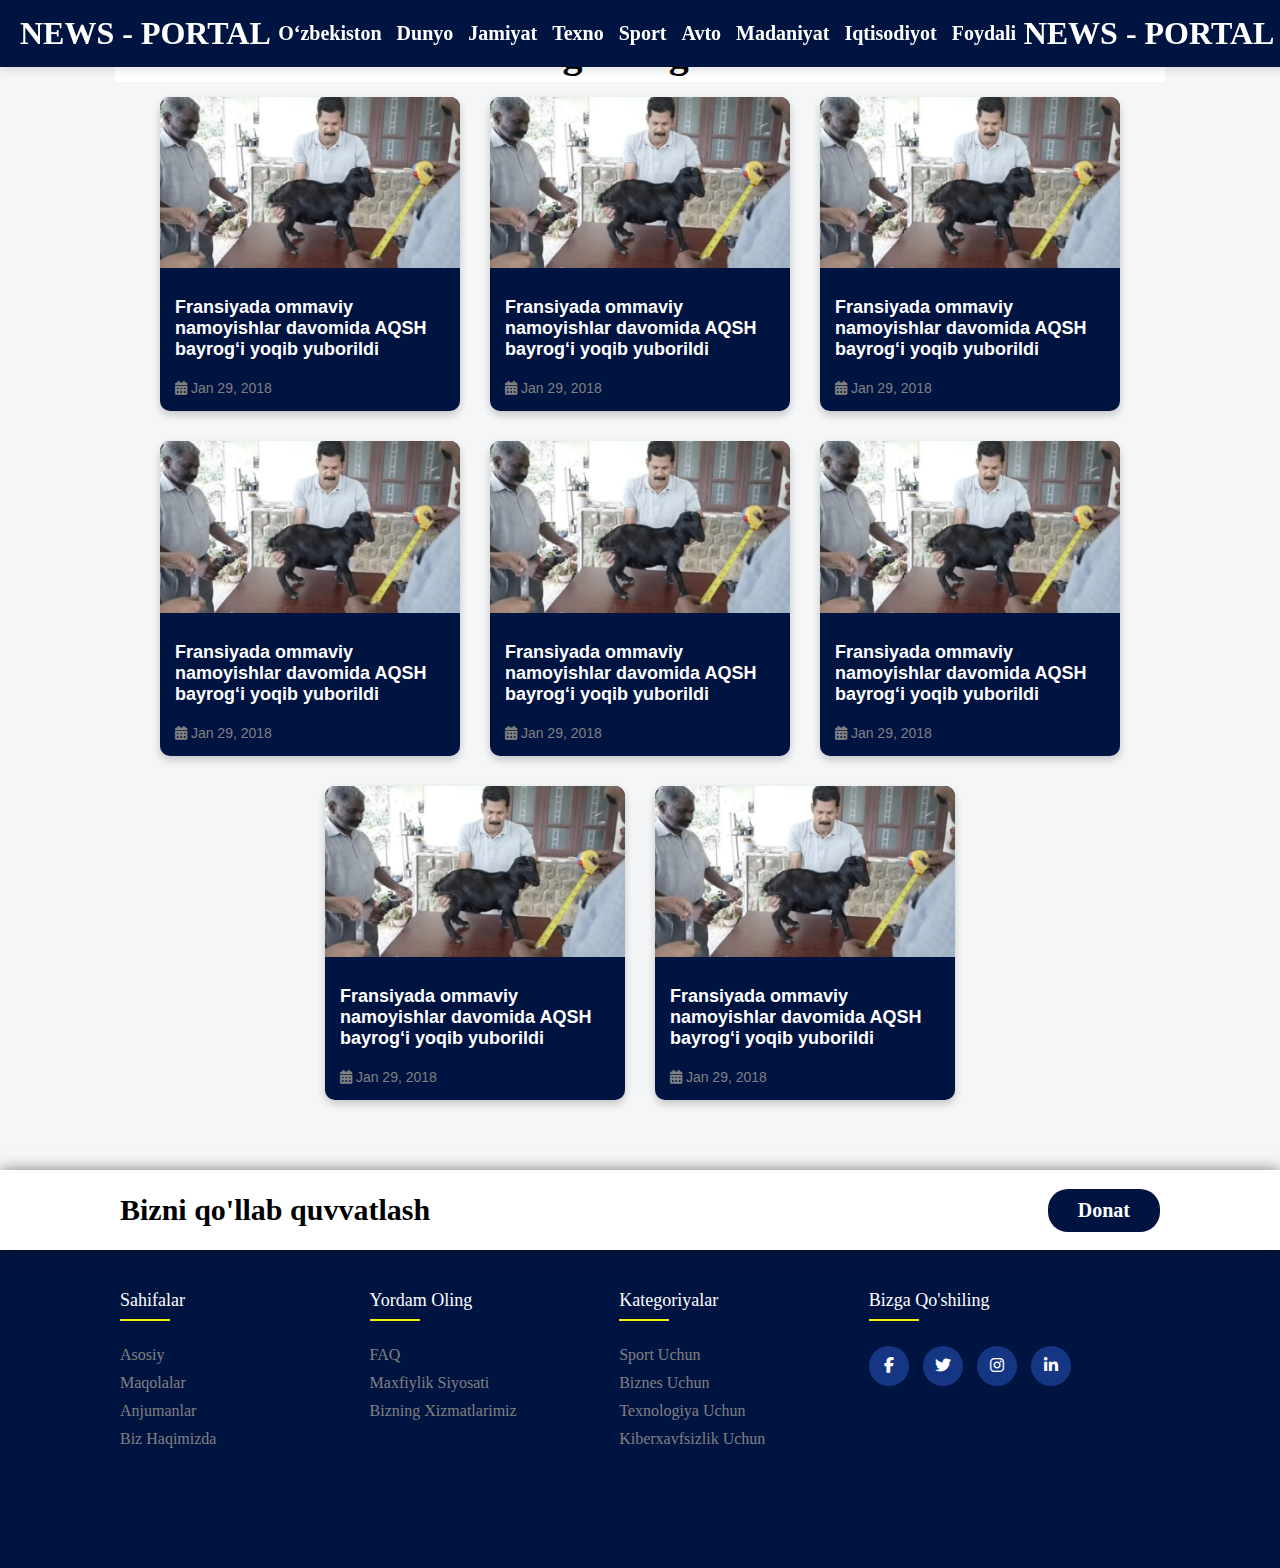
==== pages/show.html @ 853b73c8 "first commit" ====
<!DOCTYPE html>
<html lang="en">

<head>
    <meta charset="UTF-8">
    <meta name="viewport" content="width=device-width, initial-scale=1.0">
    <title>NEWS - PORTAL</title>
    <link rel="stylesheet" href="../assets/css/main.css">
    <link rel="stylesheet" href="../assets/css/cards.css">

    <link rel="stylesheet" href="https://cdnjs.cloudflare.com/ajax/libs/font-awesome/6.7.2/css/all.min.css">
</head>

<body>
    <!--NAVBAR START-->
    <header>
        <!--navbar logo(Brand) Start-->
        <div class="logo">
            <h1>NEWS - PORTAL</h1>
        </div>
        <!--body logo(Brand) End-->

        <!--body links Start-->
        <nav>
            <ul>
                <li><a href="#">Oʻzbekiston</a></li>
                <li><a href="#">Dunyo</a></li>
                <li><a href="#">Jamiyat</a></li>
                <li><a href="#">Texno</a></li>
                <li><a href="#">Sport</a></li>
                <li><a href="#">Avto</a></li>
                <li><a href="#">Madaniyat</a></li>
                <li><a href="#">Iqtisodiyot</a></li>
                <li><a href="#">Foydali</a></li>
            </ul>
        </nav>
        <!--body links End-->

        <div class="logo">
            <h1>NEWS - PORTAL</h1>
        </div>
    </header>
    <!--NAVBAR END-->

    <!--BODY START-->
    <section>
        <!--body main Start-->
        <div class="show-body-left">

        </div>

        <div class="show-body-right">
            
        </div>
        <!--body main End-->

        <!--body footer Start-->
        <div class="main-body">
            <div class="header-body-title">
                <h1>So'ngi Yangiliklar</h1>
            </div>
            <div class="main-contents">
                <div class="contents-card">
                    <img src="../assets/images/1.webp" alt="" class="contents-card__image">
                    <div class="contents-card__text-wrapper">
                        <a href="" class="contents-card__title">Fransiyada ommaviy namoyishlar davomida AQSH bayrogʻi
                            yoqib yuborildi</a>
                        <div class="contents-card__post-date">
                            <i class="fa-solid fa-calendar-days"></i><span> Jan 29, 2018</span>
                        </div>
                    </div>
                </div>

                <div class="contents-card">
                    <img src="../assets/images/1.webp" alt="" class="contents-card__image">
                    <div class="contents-card__text-wrapper">
                        <a href="" class="contents-card__title">Fransiyada ommaviy namoyishlar davomida AQSH bayrogʻi
                            yoqib yuborildi</a>
                        <div class="contents-card__post-date">
                            <i class="fa-solid fa-calendar-days"></i><span> Jan 29, 2018</span>
                        </div>
                    </div>
                </div>

                <div class="contents-card">
                    <img src="../assets/images/1.webp" alt="" class="contents-card__image">
                    <div class="contents-card__text-wrapper">
                        <a href="" class="contents-card__title">Fransiyada ommaviy namoyishlar davomida AQSH bayrogʻi
                            yoqib yuborildi</a>
                        <div class="contents-card__post-date">
                            <i class="fa-solid fa-calendar-days"></i><span> Jan 29, 2018</span>
                        </div>
                    </div>
                </div>

                <div class="contents-card">
                    <img src="../assets/images/1.webp" alt="" class="contents-card__image">
                    <div class="contents-card__text-wrapper">
                        <a href="" class="contents-card__title">Fransiyada ommaviy namoyishlar davomida AQSH bayrogʻi
                            yoqib yuborildi</a>
                        <div class="contents-card__post-date">
                            <i class="fa-solid fa-calendar-days"></i><span> Jan 29, 2018</span>
                        </div>
                    </div>
                </div>

                <div class="contents-card">
                    <img src="../assets/images/1.webp" alt="" class="contents-card__image">
                    <div class="contents-card__text-wrapper">
                        <a href="" class="contents-card__title">Fransiyada ommaviy namoyishlar davomida AQSH bayrogʻi
                            yoqib yuborildi</a>
                        <div class="contents-card__post-date">
                            <i class="fa-solid fa-calendar-days"></i><span> Jan 29, 2018</span>
                        </div>
                    </div>
                </div>

                <div class="contents-card">
                    <img src="../assets/images/1.webp" alt="" class="contents-card__image">
                    <div class="contents-card__text-wrapper">
                        <a href="" class="contents-card__title">Fransiyada ommaviy namoyishlar davomida AQSH bayrogʻi
                            yoqib yuborildi</a>
                        <div class="contents-card__post-date">
                            <i class="fa-solid fa-calendar-days"></i><span> Jan 29, 2018</span>
                        </div>
                    </div>
                </div>

                <div class="contents-card">
                    <img src="../assets/images/1.webp" alt="" class="contents-card__image">
                    <div class="contents-card__text-wrapper">
                        <a href="" class="contents-card__title">Fransiyada ommaviy namoyishlar davomida AQSH bayrogʻi
                            yoqib yuborildi</a>
                        <div class="contents-card__post-date">
                            <i class="fa-solid fa-calendar-days"></i><span> Jan 29, 2018</span>
                        </div>
                    </div>
                </div>

                <div class="contents-card">
                    <img src="../assets/images/1.webp" alt="" class="contents-card__image">
                    <div class="contents-card__text-wrapper">
                        <a href="" class="contents-card__title">Fransiyada ommaviy namoyishlar davomida AQSH bayrogʻi
                            yoqib yuborildi</a>
                        <div class="contents-card__post-date">
                            <i class="fa-solid fa-calendar-days"></i><span> Jan 29, 2018</span>
                        </div>
                    </div>
                </div>
            </div>
        </div>
        <!--body footer End-->
    </section>
    <!--BODY END-->


    <!--FOOTER START-->
    <footer>
        <div class="footer">
            <div class="footer-header">
                <div class="donat">
                    <p>Bizni qo'llab quvvatlash</p>
                    <a href="">Donat</a>
                </div>
            </div>
            <div class="container">
                <div class="row">
                    <div class="footer-col">
                        <h4>Sahifalar</h4>
                        <ul>
                            <li><a href="index.html">Asosiy</a></li>
                            <li><a href="articles.html">Maqolalar</a></li>
                            <li><a href="conferences.html">Anjumanlar</a></li>
                            <li><a href="about.html">Biz haqimizda</a></li>
                        </ul>
                    </div>
                    <div class="footer-col">
                        <h4>yordam oling</h4>
                        <ul>
                            <li><a href="#">FAQ</a></li>
                            <li><a href="#">Maxfiylik siyosati</a></li>
                            <li><a href="#">bizning xizmatlarimiz</a></li>
                        </ul>
                    </div>
                    <div class="footer-col">
                        <h4>Kategoriyalar</h4>
                        <ul>
                            <li><a href="#">Sport uchun</a></li>
                            <li><a href="#">Biznes uchun</a></li>
                            <li><a href="#">Texnologiya uchun</a></li>
                            <li><a href="#">Kiberxavfsizlik uchun</a></li>
                        </ul>
                    </div>
                    <div class="footer-col">
                        <h4>Bizga Qo'shiling</h4>
                        <div class="social-links">
                            <a href="#"><i class="fab fa-facebook-f"></i></a>
                            <a href="#"><i class="fab fa-twitter"></i></a>
                            <a href="#"><i class="fab fa-instagram"></i></a>
                            <a href="#"><i class="fab fa-linkedin-in"></i></a>
                        </div>
                    </div>
                </div>
            </div>
        </div>
    </footer>
    <!--FOOTER END-->
</body>

</html>
---- assets/css/main.css ----
*{
    margin: 0;
    padding: 0;
    
}

body{
    background-color: #f5f6f8;
}

* {
    scrollbar-width: none;
}

::-webkit-scrollbar {
    display: none;
}

header{
    width: 98%;
    display: flex;
    justify-content: space-between;
    align-items: center;
    padding: 15px 20px;
    background-color: #001442;
    position: fixed;
    z-index: 1;
    box-shadow: 0px 4px 8px rgba(0, 0, 0, 0.1);
}

.logo {
    font-weight: bold;
    color: #fff;
}
nav ul {
    list-style: none;
    display: flex;
    gap: 15px;
}
nav ul li a {
    font-size: 20px;
    text-decoration: none;
    color: #fff;
    font-weight: bold;
    transition: color 0.3s ease;
}

nav ul li a:hover{
    color: #00d1f9
}

.header-body,
.main-body
{
    padding: 10px 100px;
}

.header-body-title{
    font-size: 20px;
    display: flex;
    padding: 5px;
    background-color: #fff;
    color: #000;
    justify-content: center;
    margin: 15px;
}

.header-body-contents{
    display: flex;
    justify-content: center;
}

.header-body-footer{
    display: flex;
    padding: 30px;
    background-color: #fff;
    gap: 40px;
    margin: 15px;
    box-shadow: 0rem 0rem 1rem rgba(0, 0, 0, 0.2);
}

.main-contents{
    display: flex;
    flex-wrap: wrap;
    gap: 30px;
    justify-content: center;
}

/*Footer CSS*/
footer{
    margin-top: 100px;
}

.footer-header{
    display: flex;
    justify-content: center;
}

.donat{
    position: relative;
    top: -40px;
    height: 80px;
    background-color: #fff;
    width: 100%;
    box-shadow: 0rem 0rem 0.9rem rgba(0, 0, 0, 0.5);
    display: flex;
    padding: 0px 120px;
    align-items: center;
    justify-content: space-between
}

.donat p{
    font-weight: bold;
    font-size: 30px
}

.donat a{
    text-decoration: none;
    font-size: 20px;
    color: #fff;
    font-weight: bold;
    padding: 10px 30px;
    border-radius: 20px;
    background-color: #001442;
    transition: all 0.6s ease;
}

.donat a:hover{
    color: #fff;
    background-color: #00d1f9;
}

.container {
    padding: 120px;
    padding-top: 0px;
    justify-content: center;
}

.row {
    display: flex;
    flex-wrap: wrap;
}

ul {
    list-style: none;
}

.footer {
    background-color: #001442;
}

.footer-col {
    width: 24%;
}

.footer-col h4 {
    font-size: 18px;
    color: #fff;
    text-transform: capitalize;
    margin-bottom: 35px;
    font-weight: 500;
    position: relative;
}

.footer-col h4::before {
    content: '';
    position: absolute;
    left: 0;
    bottom: -10px;
    background-color: #efef00;
    height: 2px;
    box-sizing: border-box;
    width: 50px;
}

.footer-col ul {
    padding: 0;
}

.footer-col ul li:not(:last-child) {
    margin-bottom: 10px;
}

.footer-col ul li a {
    font-size: 16px;
    text-transform: capitalize;
    color: #fff;
    text-decoration: none;
    font-weight: 300;
    color: gray;
    display: block;
    transition: all 0.3s ease;
}

.footer-col ul li a:hover {
    color: #00d1f9;
    padding-left: 8px;
}

.footer-col .social-links a {
    display: inline-block;
    height: 40px;
    width: 40px;
    background-color: #153683;
    margin: 0 10px 10px 0;
    text-align: center;
    line-height: 40px;
    border-radius: 50%;
    color: #fff;
    transition: all 0.5s ease;
}

.footer-col .social-links a:hover {
    background-color: #00d1f9;
}
---- assets/css/cards.css ----
/* ALL CARDS CSS */

/* Header cards css Start*/
.content-wrapper {
    /* margin: 0 auto; */
    max-width: 350px;
    display: flex;
    flex-flow: row wrap;
    justify-content: center;
    padding: 0.5rem;
}

.center-content-wrapper {
    max-width: 100%;
    display: flex;
    flex-flow: row wrap;
    justify-content: center;
    padding: 0.5rem;
}

.news-card {
    border: 0px solid aqua;
    margin: 0.5rem;
    position: relative;
    height: 12rem;
    overflow: hidden;
    border-radius: 0.5rem;
    flex: 1;
    min-width: 50px;
    box-shadow: 0 0 1rem rgba(0, 0, 0, 0.3);
    /* -webkit-backface-visibility: hidden;
    -moz-backface-visibility: hidden;
    -webkit-transform: translate3d(0, 0, 0);
    -moz-transform: translate3d(0, 0, 0); */
}

.center-news-card {
    border: 0px solid aqua;
    margin: 0.5rem;
    position: relative;
    height: 12rem;
    overflow: hidden;
    border-radius: 0.5rem;
    flex: 1;
    min-width: 50px;
    box-shadow: 0 0 1rem rgba(0, 0, 0, 0.5);
    /* -webkit-backface-visibility: hidden;
    -moz-backface-visibility: hidden;
    -webkit-transform: translate3d(0, 0, 0);
    -moz-transform: translate3d(0, 0, 0); */
}

@media (min-width: 900px) {
    .news-card {
        height: 250px;
    }

    .center-news-card {
        height: 391px;
    }
}

.news-card::before,
.center-news-card::before {
    content: '';
    position: absolute;
    top: 0;
    left: 0;
    width: 100%;
    height: 100%;
    background: rgba(0, 0, 0, 0) linear-gradient(to bottom, rgba(0, 0, 0, 0) 50%, rgba(0, 0, 0, 0.7) 80%);
    z-index: 0;
}

.news-card__card-link {
    position: absolute;
    top: 0;
    left: 0;
    width: 80px;
    height: 80px;
    z-index: 1;
}

.news-card__image {
    width: 100%;
    height: 100%;
    display: block;
    object-fit: cover;
    transition: transform 3s ease;
    -webkit-backface-visibility: hidden;
    backface-visibility: hidden;
    position: relative;
    z-index: -1;
}

.news-card__text-wrapper {
    position: absolute;
    bottom: 0rem;
    padding: 1rem;
    color: white;
    transition: background-color 1.5s ease;
}

.news-card__title {
    transition: color 1s ease;
    margin-bottom: 0.5rem;
}

.news-card__post-date {
    font-size: 0.7rem;
    margin-bottom: 0.5rem;
    color: #CCC;
}

.news-card__details-wrapper {
    max-height: 0;
    opacity: 0;
    transition: max-height 1.5s ease, opacity 1s ease;
}

@media (min-width: 900px) {
    .news-card:hover .news-card__details-wrapper {
        max-height: 20rem;
        opacity: 1;
    }

    .news-card:hover .news-card__text-wrapper {
        background-color: rgba(0, 0, 0, 0.6);
    }

    .news-card:hover .news-card__title {
        color: #00d1f9;
    }

    .center-news-card:hover .news-card__details-wrapper {
        max-height: 20rem;
        opacity: 1;
    }

    .center-news-card:hover .news-card__text-wrapper {
        background-color: rgba(0, 0, 0, 0.6);
    }

    .center-news-card:hover .news-card__title {
        color: #00d1f9;
    }

    /* .news-card:hover .news-card__image {
      transform: scale(1.2);
      z-index: -1;
    }*/
}

.news-card__excerpt {
    font-weight: 300;
}

.news-card__read-more {
    background: black;
    color: #bbb;
    display: block;
    padding: 0.4rem 0.6rem;
    border-radius: 0.3rem;
    margin-top: 1rem;
    border: 1px solid #444;
    font-size: 0.8rem;
    -webkit-backface-visibility: hidden;
    backface-visibility: hidden;
    text-decoration: none;
    width: 7rem;
    margin-left: auto;
    position: relative;
    z-index: 5;
}

.news-card__read-more i {
    position: relative;
    left: 0.2rem;
    color: #888;
    transition: left 0.5s ease, color 0.6s ease;
    -webkit-backface-visibility: hidden;
    backface-visibility: hidden;
}

.news-card__read-more:hover i {
    left: 0.5rem;
    color: #00d1f9;
}

.footer-card{
    display: flex;
    gap: 20px;
}

.footer-card__image{
    height: 100px;
    width: 100px;
}

.footer-card__title{
    font-size: 17px;
    font-weight: bold;
    margin-bottom: 20px;
    text-decoration: none;
    color: #444;

    overflow: hidden;
    display: -webkit-box;
    -webkit-line-clamp: 3; /* Faqat 3 qator ko‘rsatiladi */
    -webkit-box-orient: vertical;
    text-overflow: ellipsis;
    transition: all 0.5s ease;
}

.footer-card__title:hover{
    color: #00d1f9;
}

.footer-card__post-date {
    color: gray;
    font-size: 14px;
}
/* Header cards css End*/

/* Main cards css Start*/
.contents-card{
    width: 300px;
    border-radius: 10px;
    box-shadow: 0 4px 8px rgba(0, 0, 0, 0.2);
    overflow: hidden;
    font-family: Arial, sans-serif;
    background: #001442;
}

.contents-card__image{
    width: 100%;
    height: auto;
}

.contents-card__text-wrapper{
    padding: 15px;
}

.contents-card__title{
    font-size: 18px;
    font-weight: bold;
    margin: 10px 0;
    margin-bottom: 20px;
    text-decoration: none;
    color: #fff;

    overflow: hidden;
    display: -webkit-box;
    -webkit-line-clamp: 3; /* Faqat 3 qator ko‘rsatiladi */
    -webkit-box-orient: vertical;
    text-overflow: ellipsis;
    transition: all 0.5s ease;
}

.contents-card__title:hover{
    color: #00d1f9;
}

.contents-card__post-date {
    color: gray;
    font-size: 14px;
}

/* Main cards css End*/
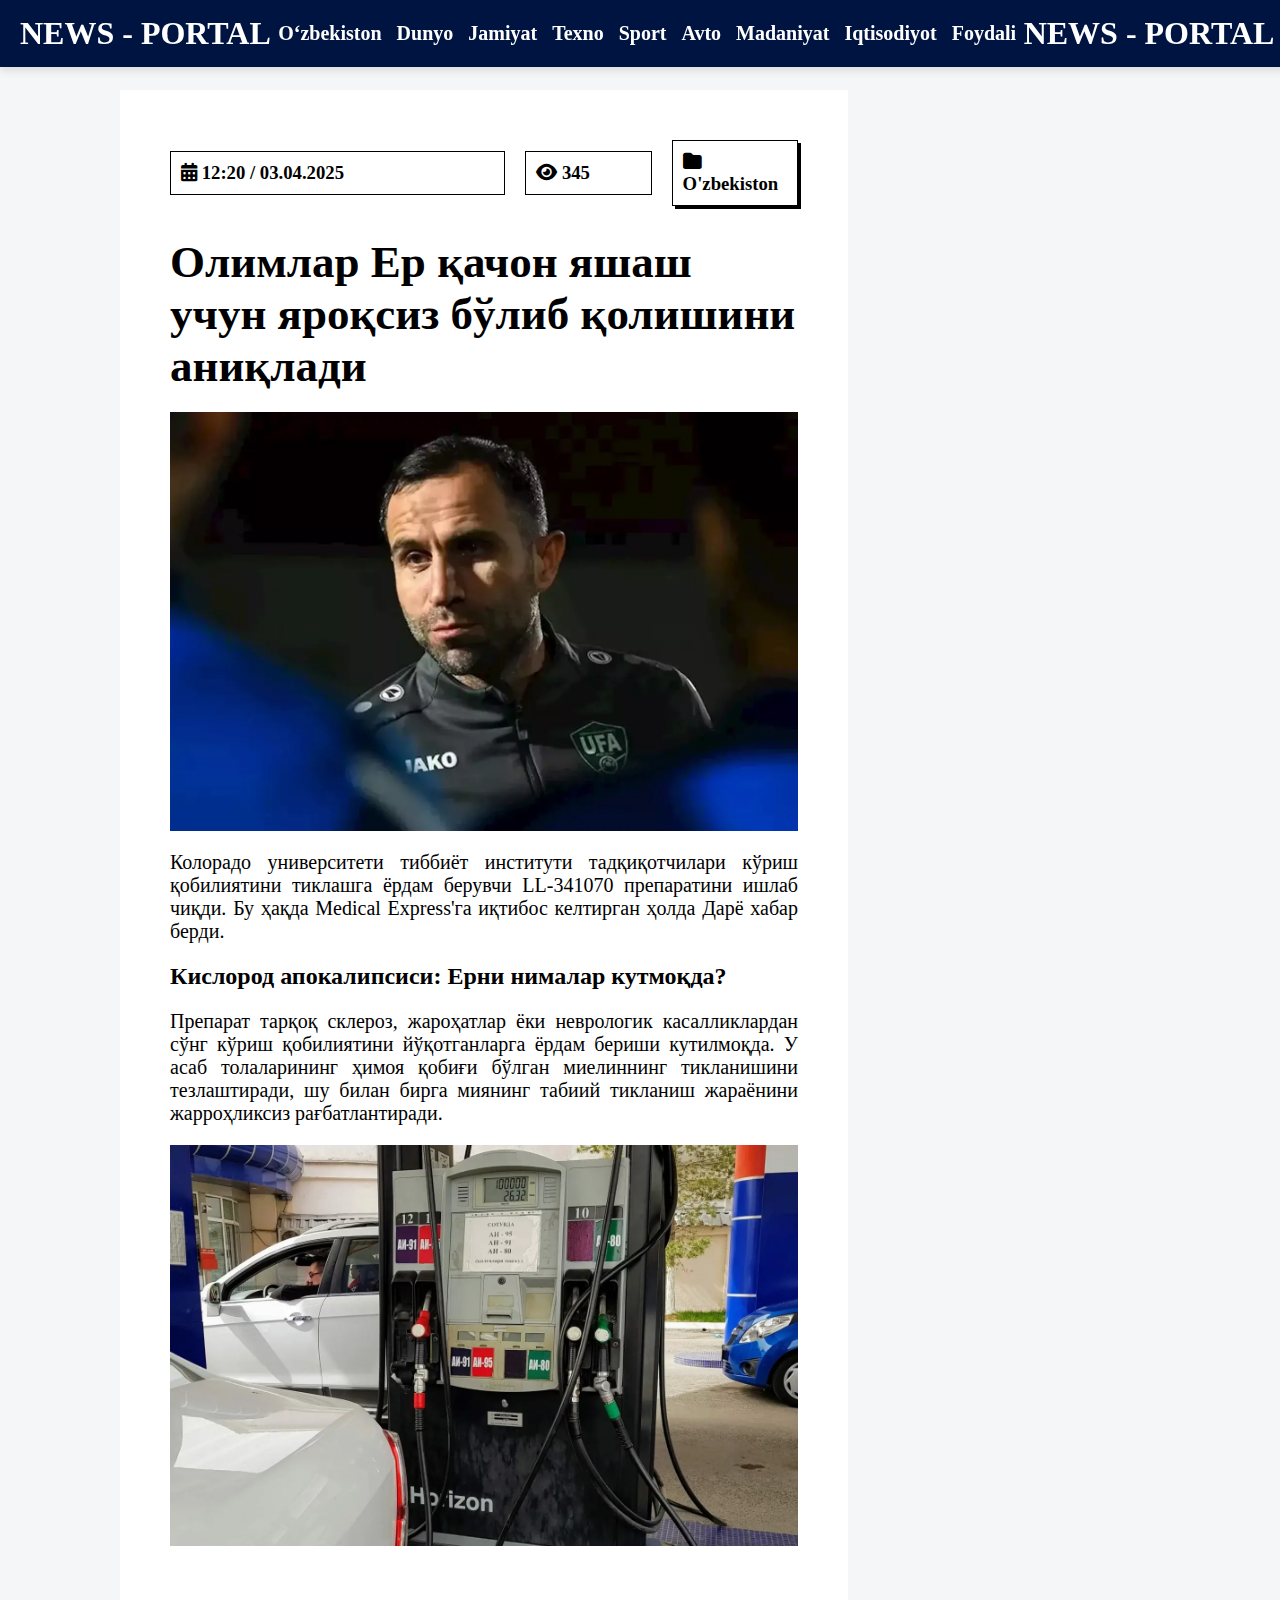
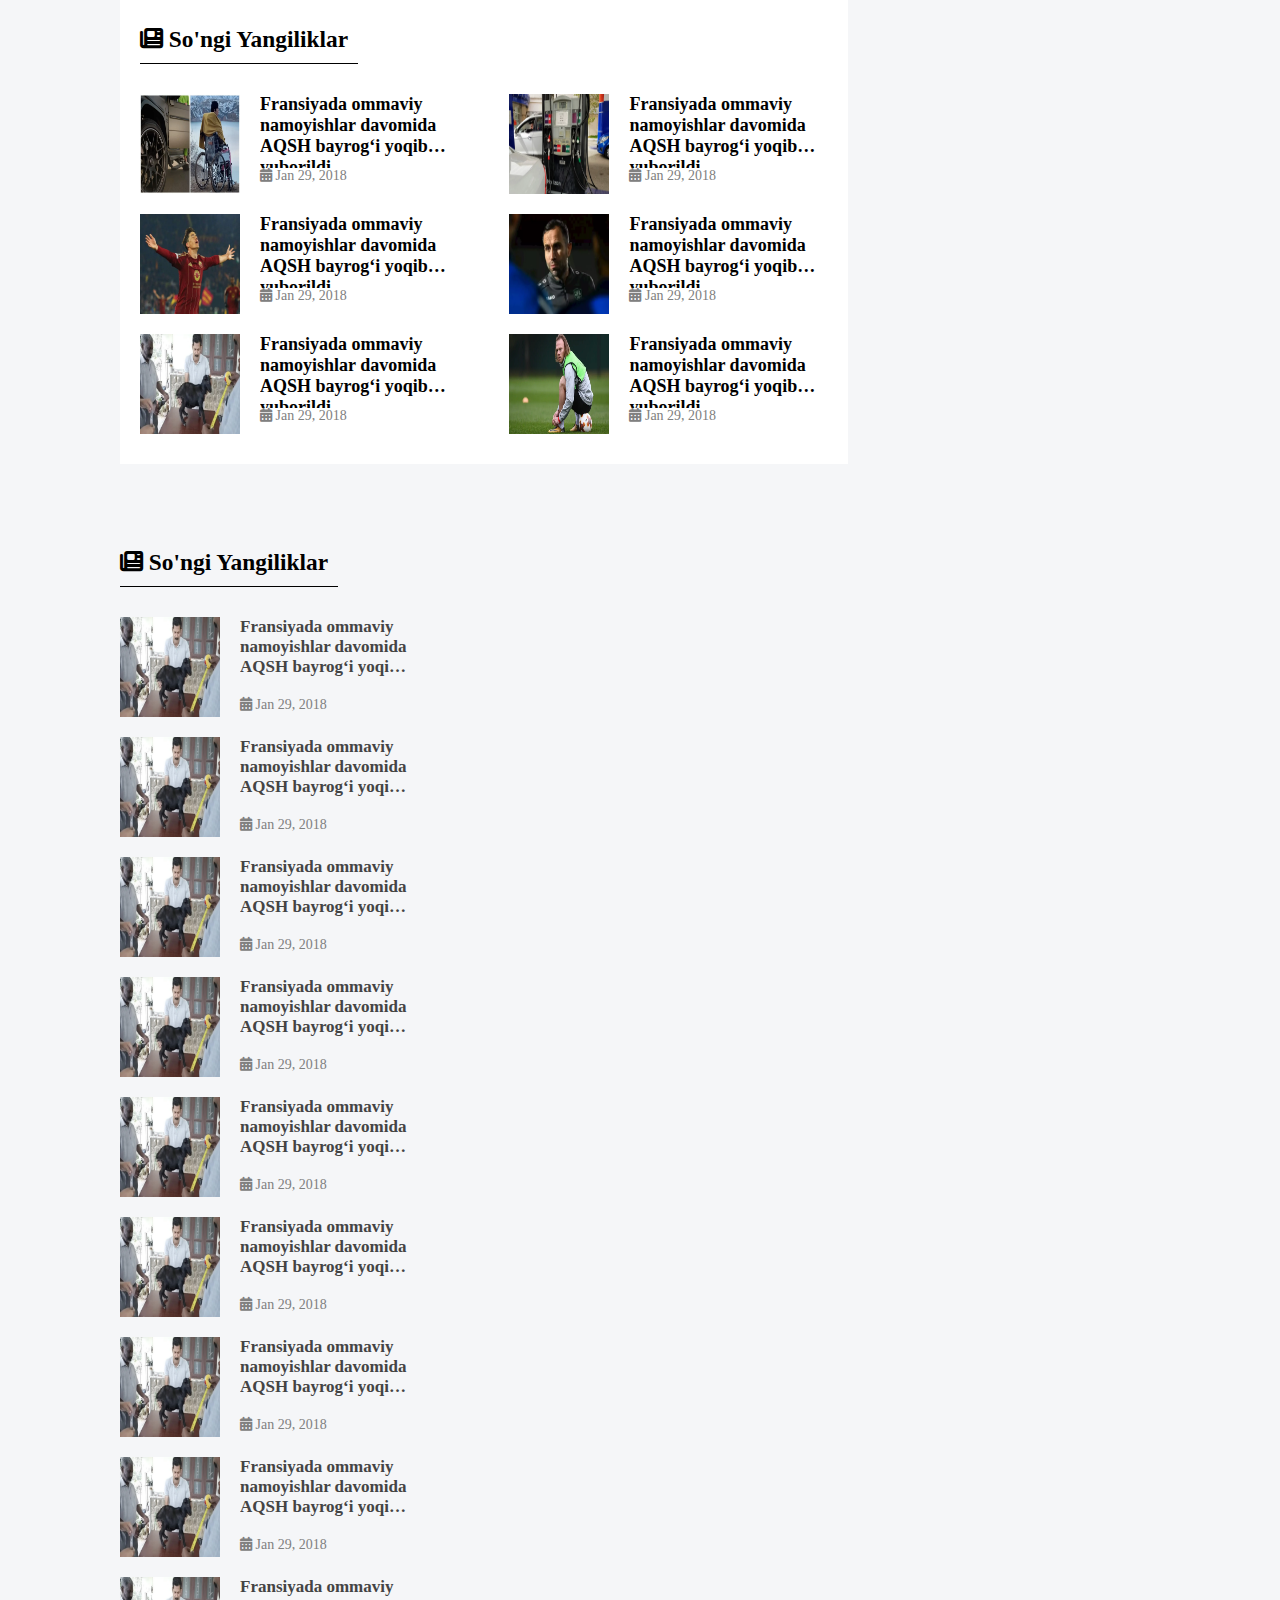
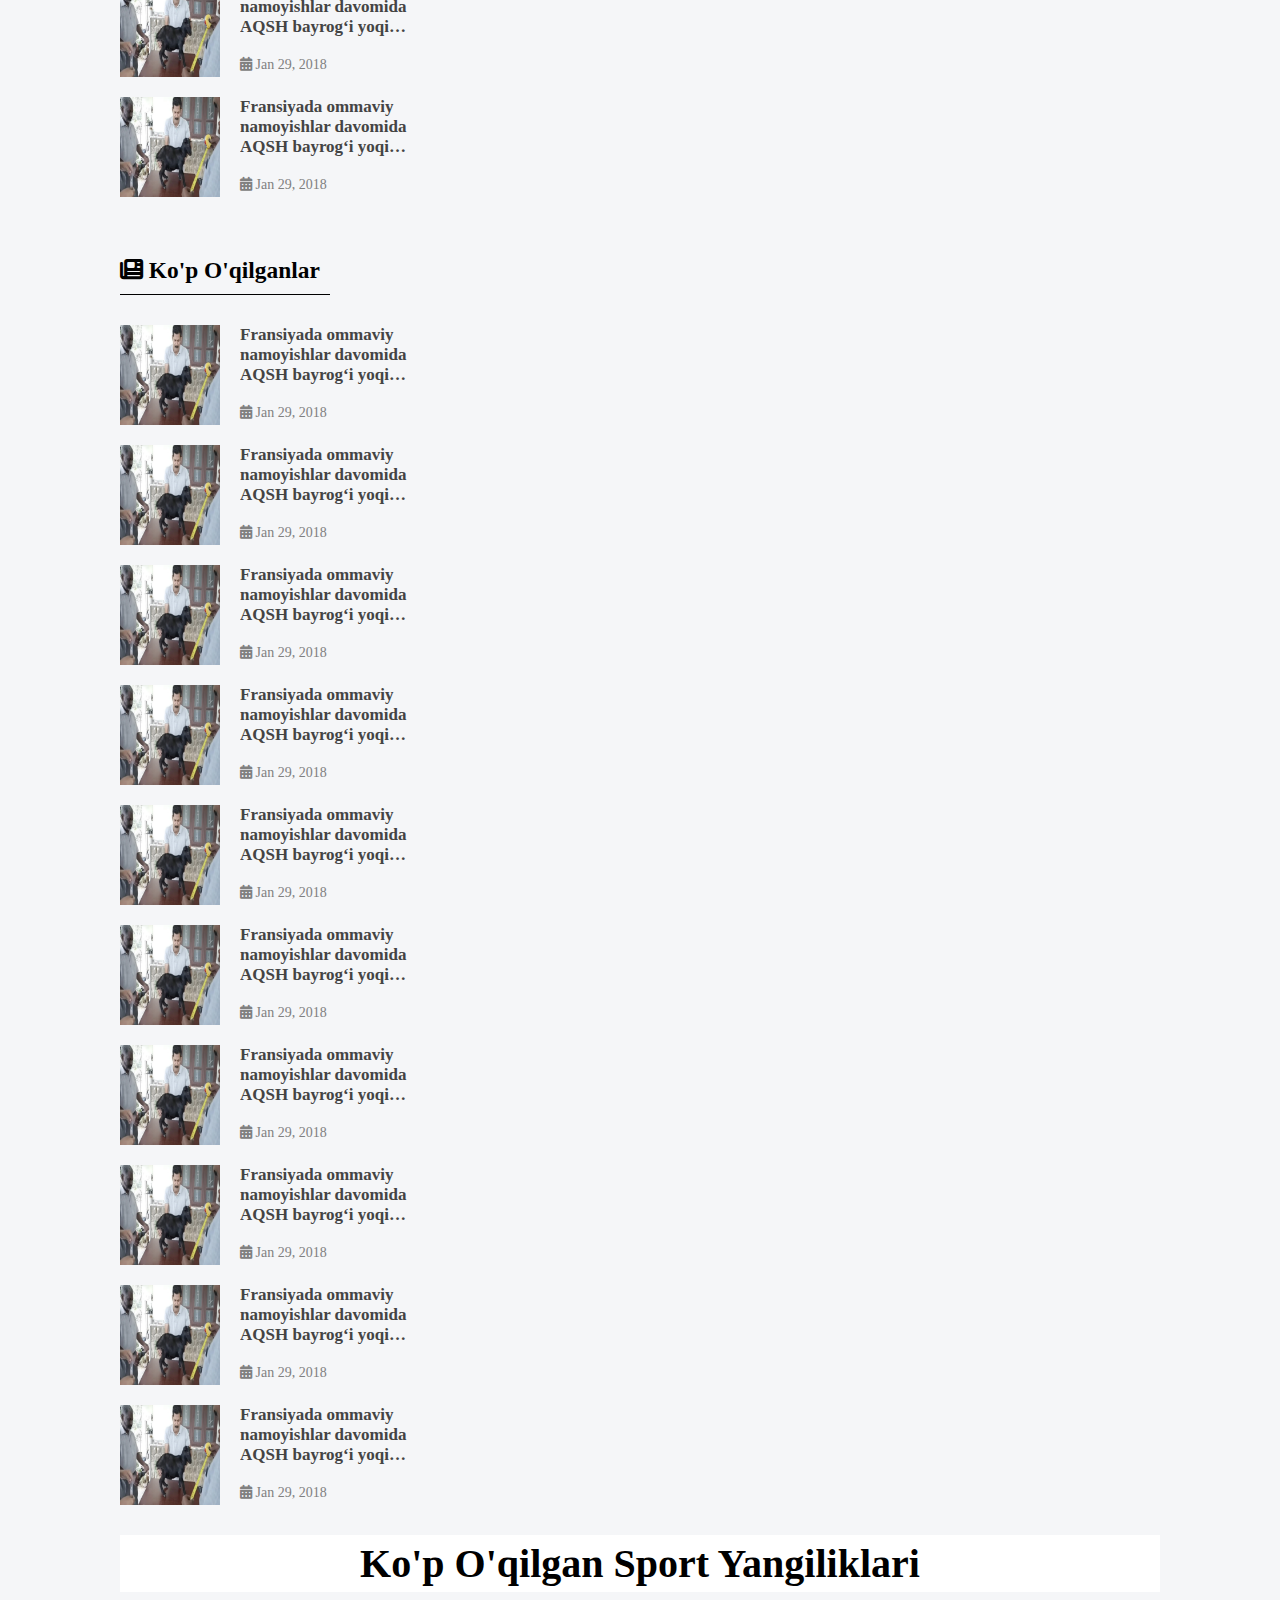
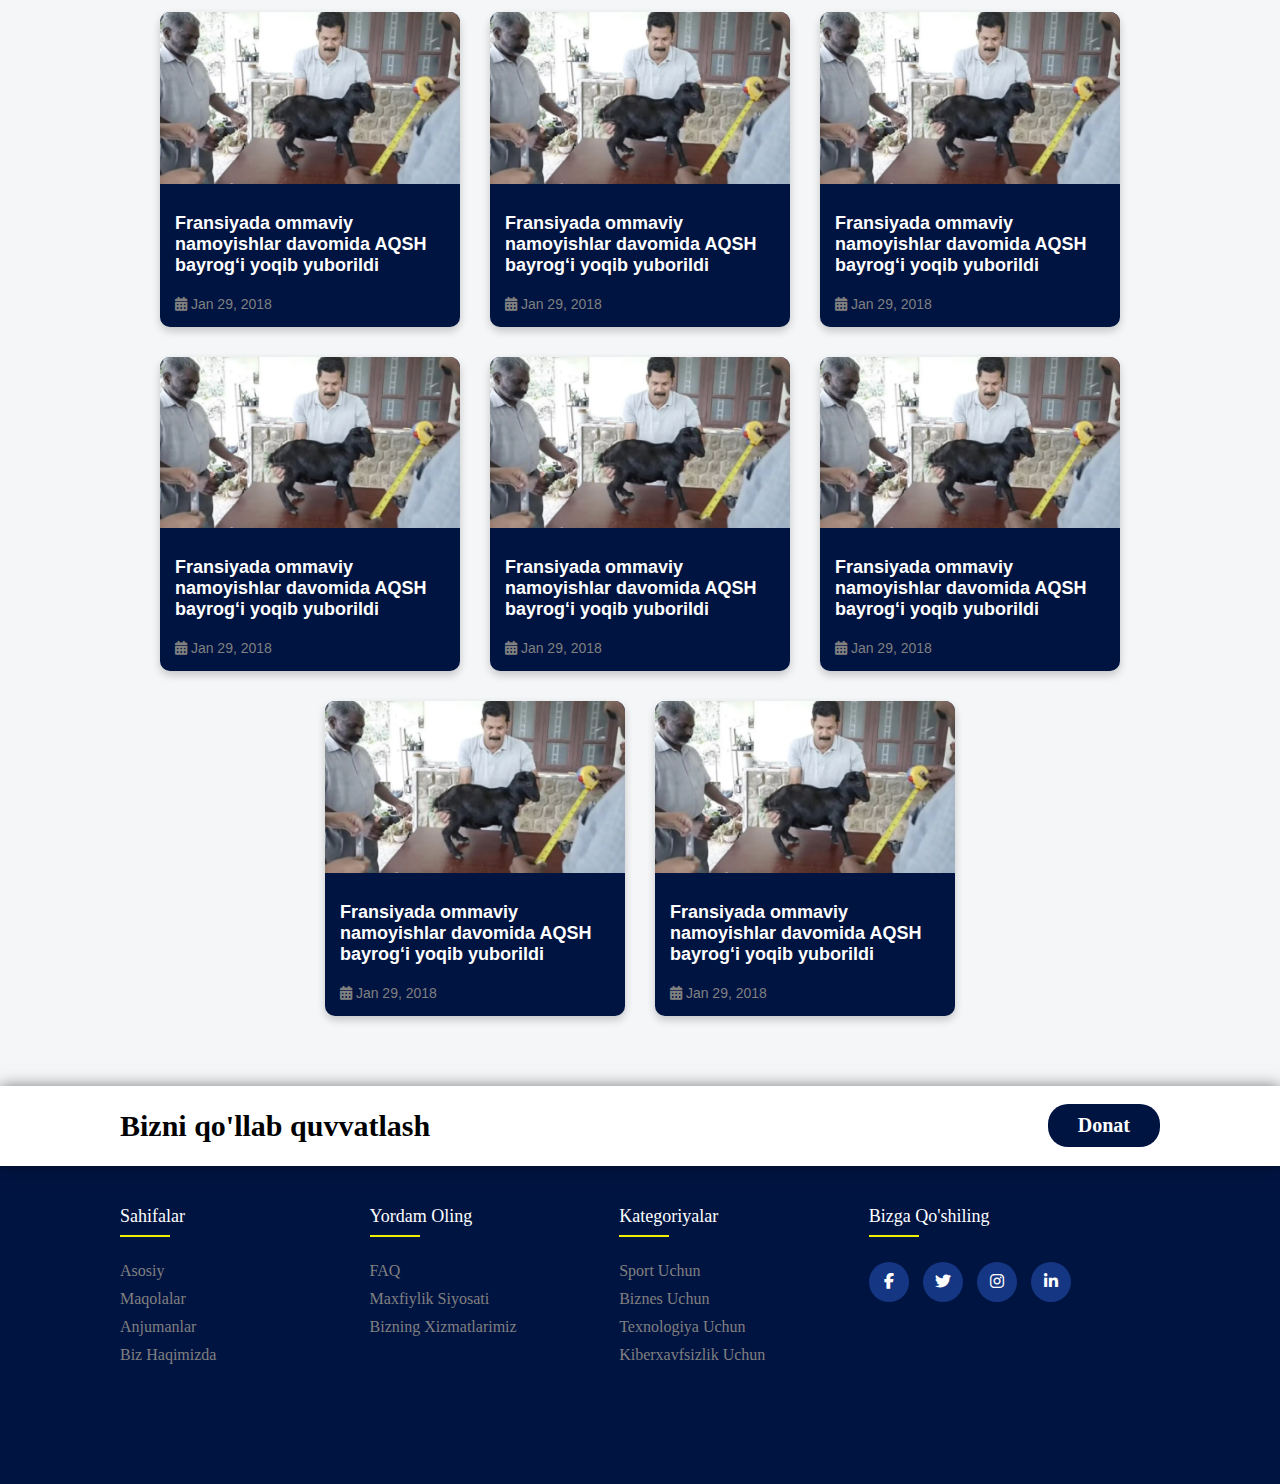
==== commit f3f8cbd1: "show bitti" ====
--- a/pages/show.html
+++ b/pages/show.html
@@ -7,6 +7,7 @@
     <title>NEWS - PORTAL</title>
     <link rel="stylesheet" href="../assets/css/main.css">
     <link rel="stylesheet" href="../assets/css/cards.css">
+    <link rel="stylesheet" href="../assets/css/show.css">
 
     <link rel="stylesheet" href="https://cdnjs.cloudflare.com/ajax/libs/font-awesome/6.7.2/css/all.min.css">
 </head>
@@ -16,7 +17,9 @@
     <header>
         <!--navbar logo(Brand) Start-->
         <div class="logo">
-            <h1>NEWS - PORTAL</h1>
+            <a href="../index.html">
+                <h1>NEWS - PORTAL</h1>
+            </a>
         </div>
         <!--body logo(Brand) End-->
 
@@ -45,19 +48,340 @@
     <!--BODY START-->
     <section>
         <!--body main Start-->
-        <div class="show-body-left">
-
-        </div>
-
-        <div class="show-body-right">
-            
+        <div class="show-body-main">
+            <div class="show-body-left">
+                <div class="show-body-left-header">
+                    <div class="show-body-left-header-calendar">
+                        <h3><i class="fa-solid fa-calendar-days"></i> 12:20 / 03.04.2025</h3>
+                    </div>
+                    <div class="show-body-left-header-eye">
+                        <h3><i class="fa-solid fa-eye"></i> 345</h3>
+                    </div>
+                    <div class="show-body-left-header-folder">
+                        <a href="">
+                            <h3><i class="fa-solid fa-folder"></i> O'zbekiston</h3>
+                        </a>
+                    </div>
+                </div>
+                <div class="show-body-left-main">
+                    <h2 class="show-body-left-main-title">Олимлар Ер қачон яшаш учун яроқсиз бўлиб қолишини аниқлади
+                    </h2>
+                    <img class="show-body-left-main-image" src="../assets/images/8.webp" alt="">
+                    <p class="show-body-left-main-about">
+                        Колорадо университети тиббиёт институти тадқиқотчилари кўриш
+                        қобилиятини тиклашга ёрдам берувчи LL-341070 препаратини ишлаб чиқди.
+                        Бу ҳақда Medical Express'га иқтибос келтирган ҳолда Дарё хабар берди.
+                    </p>
+                    <h2 class="show-body-left-main-subtitle">Кислород апокалипсиси: Ерни нималар кутмоқда?</h2>
+                    <p class="show-body-left-main-about">
+                        Препарат тарқоқ склероз, жароҳатлар ёки неврологик касалликлардан сўнг
+                        кўриш қобилиятини йўқотганларга ёрдам бериши кутилмоқда. У асаб толаларининг
+                        ҳимоя қобиғи бўлган миелиннинг тикланишини тезлаштиради, шу билан бирга
+                        миянинг табиий тикланиш жараёнини жарроҳликсиз рағбатлантиради.
+                    </p>
+                    <img class="show-body-left-main-image" src="../assets/images/4.webp" alt="">
+                </div>
+                <div class="show-body-left-footer">
+                    <div class="show-body-left-footer-newspaper">
+                        <h3><i class="fa-solid fa-newspaper"></i> So'ngi Yangiliklar</h3>
+                    </div>
+                    <div class="show-body-left-footer-cards">
+                        <div class="show-body-left-footer-card">
+                            <img src="../assets/images/5.webp" alt="" class="show-body-left-footer-card_image">
+                            <div class="show-body-left-footer-card_text-wrapper">
+                                <a href="" class="show-body-left-footer-card_title">Fransiyada ommaviy namoyishlar
+                                    davomida AQSH
+                                    bayrogʻi
+                                    yoqib yuborildi</a>
+                                <div class="show-body-left-footer-card_post-date">
+                                    <i class="fa-solid fa-calendar-days"></i><span> Jan 29, 2018</span>
+                                </div>
+                            </div>
+                        </div>
+                        <div class="show-body-left-footer-card">
+                            <img src="../assets/images/4.webp" alt="" class="show-body-left-footer-card_image">
+                            <div class="show-body-left-footer-card_text-wrapper">
+                                <a href="" class="show-body-left-footer-card_title">Fransiyada ommaviy namoyishlar
+                                    davomida AQSH
+                                    bayrogʻi
+                                    yoqib yuborildi</a>
+                                <div class="show-body-left-footer-card_post-date">
+                                    <i class="fa-solid fa-calendar-days"></i><span> Jan 29, 2018</span>
+                                </div>
+                            </div>
+                        </div>
+                        <div class="show-body-left-footer-card">
+                            <img src="../assets/images/6.webp" alt="" class="show-body-left-footer-card_image">
+                            <div class="show-body-left-footer-card_text-wrapper">
+                                <a href="" class="show-body-left-footer-card_title">Fransiyada ommaviy namoyishlar
+                                    davomida AQSH
+                                    bayrogʻi
+                                    yoqib yuborildi</a>
+                                <div class="show-body-left-footer-card_post-date">
+                                    <i class="fa-solid fa-calendar-days"></i><span> Jan 29, 2018</span>
+                                </div>
+                            </div>
+                        </div>
+                        <div class="show-body-left-footer-card">
+                            <img src="../assets/images/8.webp" alt="" class="show-body-left-footer-card_image">
+                            <div class="show-body-left-footer-card_text-wrapper">
+                                <a href="" class="show-body-left-footer-card_title">Fransiyada ommaviy namoyishlar
+                                    davomida AQSH
+                                    bayrogʻi
+                                    yoqib yuborildi</a>
+                                <div class="show-body-left-footer-card_post-date">
+                                    <i class="fa-solid fa-calendar-days"></i><span> Jan 29, 2018</span>
+                                </div>
+                            </div>
+                        </div>
+                        <div class="show-body-left-footer-card">
+                            <img src="../assets/images/1.webp" alt="" class="show-body-left-footer-card_image">
+                            <div class="show-body-left-footer-card_text-wrapper">
+                                <a href="" class="show-body-left-footer-card_title">Fransiyada ommaviy namoyishlar
+                                    davomida AQSH
+                                    bayrogʻi
+                                    yoqib yuborildi</a>
+                                <div class="show-body-left-footer-card_post-date">
+                                    <i class="fa-solid fa-calendar-days"></i><span> Jan 29, 2018</span>
+                                </div>
+                            </div>
+                        </div>
+                        <div class="show-body-left-footer-card">
+                            <img src="../assets/images/3.webp" alt="" class="show-body-left-footer-card_image">
+                            <div class="show-body-left-footer-card_text-wrapper">
+                                <a href="" class="show-body-left-footer-card_title">Fransiyada ommaviy namoyishlar
+                                    davomida AQSH
+                                    bayrogʻi
+                                    yoqib yuborildi</a>
+                                <div class="show-body-left-footer-card_post-date">
+                                    <i class="fa-solid fa-calendar-days"></i><span> Jan 29, 2018</span>
+                                </div>
+                            </div>
+                        </div>
+                    </div>
+                </div>
+            </div>
+
+            <div class="show-body-right">
+                <div class="show-body-right-newspaper">
+                    <h3><i class="fa-solid fa-newspaper"></i> So'ngi Yangiliklar</h3>
+                </div>
+                <div class="show-body-right-cards">
+                    <div class="footer-card">
+                        <img src="../assets/images/1.webp" alt="" class="footer-card__image">
+                        <div class="footer-card__text-wrapper">
+                            <a href="" class="footer-card__title">Fransiyada ommaviy namoyishlar davomida AQSH bayrogʻi
+                                yoqib yuborildi</a>
+                            <div class="footer-card__post-date">
+                                <i class="fa-solid fa-calendar-days"></i><span> Jan 29, 2018</span>
+                            </div>
+                        </div>
+                    </div>
+                    <div class="footer-card">
+                        <img src="../assets/images/1.webp" alt="" class="footer-card__image">
+                        <div class="footer-card__text-wrapper">
+                            <a href="" class="footer-card__title">Fransiyada ommaviy namoyishlar davomida AQSH bayrogʻi
+                                yoqib yuborildi</a>
+                            <div class="footer-card__post-date">
+                                <i class="fa-solid fa-calendar-days"></i><span> Jan 29, 2018</span>
+                            </div>
+                        </div>
+                    </div>
+                    <div class="footer-card">
+                        <img src="../assets/images/1.webp" alt="" class="footer-card__image">
+                        <div class="footer-card__text-wrapper">
+                            <a href="" class="footer-card__title">Fransiyada ommaviy namoyishlar davomida AQSH bayrogʻi
+                                yoqib yuborildi</a>
+                            <div class="footer-card__post-date">
+                                <i class="fa-solid fa-calendar-days"></i><span> Jan 29, 2018</span>
+                            </div>
+                        </div>
+                    </div>
+                    <div class="footer-card">
+                        <img src="../assets/images/1.webp" alt="" class="footer-card__image">
+                        <div class="footer-card__text-wrapper">
+                            <a href="" class="footer-card__title">Fransiyada ommaviy namoyishlar davomida AQSH bayrogʻi
+                                yoqib yuborildi</a>
+                            <div class="footer-card__post-date">
+                                <i class="fa-solid fa-calendar-days"></i><span> Jan 29, 2018</span>
+                            </div>
+                        </div>
+                    </div>
+                    <div class="footer-card">
+                        <img src="../assets/images/1.webp" alt="" class="footer-card__image">
+                        <div class="footer-card__text-wrapper">
+                            <a href="" class="footer-card__title">Fransiyada ommaviy namoyishlar davomida AQSH bayrogʻi
+                                yoqib yuborildi</a>
+                            <div class="footer-card__post-date">
+                                <i class="fa-solid fa-calendar-days"></i><span> Jan 29, 2018</span>
+                            </div>
+                        </div>
+                    </div>
+                    <div class="footer-card">
+                        <img src="../assets/images/1.webp" alt="" class="footer-card__image">
+                        <div class="footer-card__text-wrapper">
+                            <a href="" class="footer-card__title">Fransiyada ommaviy namoyishlar davomida AQSH bayrogʻi
+                                yoqib yuborildi</a>
+                            <div class="footer-card__post-date">
+                                <i class="fa-solid fa-calendar-days"></i><span> Jan 29, 2018</span>
+                            </div>
+                        </div>
+                    </div>
+                    <div class="footer-card">
+                        <img src="../assets/images/1.webp" alt="" class="footer-card__image">
+                        <div class="footer-card__text-wrapper">
+                            <a href="" class="footer-card__title">Fransiyada ommaviy namoyishlar davomida AQSH bayrogʻi
+                                yoqib yuborildi</a>
+                            <div class="footer-card__post-date">
+                                <i class="fa-solid fa-calendar-days"></i><span> Jan 29, 2018</span>
+                            </div>
+                        </div>
+                    </div>
+                    <div class="footer-card">
+                        <img src="../assets/images/1.webp" alt="" class="footer-card__image">
+                        <div class="footer-card__text-wrapper">
+                            <a href="" class="footer-card__title">Fransiyada ommaviy namoyishlar davomida AQSH bayrogʻi
+                                yoqib yuborildi</a>
+                            <div class="footer-card__post-date">
+                                <i class="fa-solid fa-calendar-days"></i><span> Jan 29, 2018</span>
+                            </div>
+                        </div>
+                    </div>
+                    <div class="footer-card">
+                        <img src="../assets/images/1.webp" alt="" class="footer-card__image">
+                        <div class="footer-card__text-wrapper">
+                            <a href="" class="footer-card__title">Fransiyada ommaviy namoyishlar davomida AQSH bayrogʻi
+                                yoqib yuborildi</a>
+                            <div class="footer-card__post-date">
+                                <i class="fa-solid fa-calendar-days"></i><span> Jan 29, 2018</span>
+                            </div>
+                        </div>
+                    </div>
+                    <div class="footer-card">
+                        <img src="../assets/images/1.webp" alt="" class="footer-card__image">
+                        <div class="footer-card__text-wrapper">
+                            <a href="" class="footer-card__title">Fransiyada ommaviy namoyishlar davomida AQSH bayrogʻi
+                                yoqib yuborildi</a>
+                            <div class="footer-card__post-date">
+                                <i class="fa-solid fa-calendar-days"></i><span> Jan 29, 2018</span>
+                            </div>
+                        </div>
+                    </div>
+                </div>
+
+                <div class="show-body-right-newspaper">
+                    <h3><i class="fa-solid fa-newspaper"></i> Ko'p O'qilganlar</h3>
+                </div>
+                <div class="show-body-right-cards">
+                    <div class="footer-card">
+                        <img src="../assets/images/1.webp" alt="" class="footer-card__image">
+                        <div class="footer-card__text-wrapper">
+                            <a href="" class="footer-card__title">Fransiyada ommaviy namoyishlar davomida AQSH bayrogʻi
+                                yoqib yuborildi</a>
+                            <div class="footer-card__post-date">
+                                <i class="fa-solid fa-calendar-days"></i><span> Jan 29, 2018</span>
+                            </div>
+                        </div>
+                    </div>
+                    <div class="footer-card">
+                        <img src="../assets/images/1.webp" alt="" class="footer-card__image">
+                        <div class="footer-card__text-wrapper">
+                            <a href="" class="footer-card__title">Fransiyada ommaviy namoyishlar davomida AQSH bayrogʻi
+                                yoqib yuborildi</a>
+                            <div class="footer-card__post-date">
+                                <i class="fa-solid fa-calendar-days"></i><span> Jan 29, 2018</span>
+                            </div>
+                        </div>
+                    </div>
+                    <div class="footer-card">
+                        <img src="../assets/images/1.webp" alt="" class="footer-card__image">
+                        <div class="footer-card__text-wrapper">
+                            <a href="" class="footer-card__title">Fransiyada ommaviy namoyishlar davomida AQSH bayrogʻi
+                                yoqib yuborildi</a>
+                            <div class="footer-card__post-date">
+                                <i class="fa-solid fa-calendar-days"></i><span> Jan 29, 2018</span>
+                            </div>
+                        </div>
+                    </div>
+                    <div class="footer-card">
+                        <img src="../assets/images/1.webp" alt="" class="footer-card__image">
+                        <div class="footer-card__text-wrapper">
+                            <a href="" class="footer-card__title">Fransiyada ommaviy namoyishlar davomida AQSH bayrogʻi
+                                yoqib yuborildi</a>
+                            <div class="footer-card__post-date">
+                                <i class="fa-solid fa-calendar-days"></i><span> Jan 29, 2018</span>
+                            </div>
+                        </div>
+                    </div>
+                    <div class="footer-card">
+                        <img src="../assets/images/1.webp" alt="" class="footer-card__image">
+                        <div class="footer-card__text-wrapper">
+                            <a href="" class="footer-card__title">Fransiyada ommaviy namoyishlar davomida AQSH bayrogʻi
+                                yoqib yuborildi</a>
+                            <div class="footer-card__post-date">
+                                <i class="fa-solid fa-calendar-days"></i><span> Jan 29, 2018</span>
+                            </div>
+                        </div>
+                    </div>
+                    <div class="footer-card">
+                        <img src="../assets/images/1.webp" alt="" class="footer-card__image">
+                        <div class="footer-card__text-wrapper">
+                            <a href="" class="footer-card__title">Fransiyada ommaviy namoyishlar davomida AQSH bayrogʻi
+                                yoqib yuborildi</a>
+                            <div class="footer-card__post-date">
+                                <i class="fa-solid fa-calendar-days"></i><span> Jan 29, 2018</span>
+                            </div>
+                        </div>
+                    </div>
+                    <div class="footer-card">
+                        <img src="../assets/images/1.webp" alt="" class="footer-card__image">
+                        <div class="footer-card__text-wrapper">
+                            <a href="" class="footer-card__title">Fransiyada ommaviy namoyishlar davomida AQSH bayrogʻi
+                                yoqib yuborildi</a>
+                            <div class="footer-card__post-date">
+                                <i class="fa-solid fa-calendar-days"></i><span> Jan 29, 2018</span>
+                            </div>
+                        </div>
+                    </div>
+                    <div class="footer-card">
+                        <img src="../assets/images/1.webp" alt="" class="footer-card__image">
+                        <div class="footer-card__text-wrapper">
+                            <a href="" class="footer-card__title">Fransiyada ommaviy namoyishlar davomida AQSH bayrogʻi
+                                yoqib yuborildi</a>
+                            <div class="footer-card__post-date">
+                                <i class="fa-solid fa-calendar-days"></i><span> Jan 29, 2018</span>
+                            </div>
+                        </div>
+                    </div>
+                    <div class="footer-card">
+                        <img src="../assets/images/1.webp" alt="" class="footer-card__image">
+                        <div class="footer-card__text-wrapper">
+                            <a href="" class="footer-card__title">Fransiyada ommaviy namoyishlar davomida AQSH bayrogʻi
+                                yoqib yuborildi</a>
+                            <div class="footer-card__post-date">
+                                <i class="fa-solid fa-calendar-days"></i><span> Jan 29, 2018</span>
+                            </div>
+                        </div>
+                    </div>
+                    <div class="footer-card">
+                        <img src="../assets/images/1.webp" alt="" class="footer-card__image">
+                        <div class="footer-card__text-wrapper">
+                            <a href="" class="footer-card__title">Fransiyada ommaviy namoyishlar davomida AQSH bayrogʻi
+                                yoqib yuborildi</a>
+                            <div class="footer-card__post-date">
+                                <i class="fa-solid fa-calendar-days"></i><span> Jan 29, 2018</span>
+                            </div>
+                        </div>
+                    </div>
+                </div>
+            </div>
         </div>
         <!--body main End-->
 
         <!--body footer Start-->
         <div class="main-body">
             <div class="header-body-title">
-                <h1>So'ngi Yangiliklar</h1>
+                <h1>Ko'p O'qilgan Sport Yangiliklari</h1>
             </div>
             <div class="main-contents">
                 <div class="contents-card">
--- a/assets/css/main.css
+++ b/assets/css/main.css
@@ -32,6 +32,12 @@
     font-weight: bold;
     color: #fff;
 }
+
+.logo a{
+    text-decoration: none;
+    color: #fff;
+}
+
 nav ul {
     list-style: none;
     display: flex;
@@ -47,6 +53,10 @@
 
 nav ul li a:hover{
     color: #00d1f9
+}
+
+section{
+    padding-top: 60px;
 }
 
 .header-body,
@@ -62,7 +72,7 @@
     background-color: #fff;
     color: #000;
     justify-content: center;
-    margin: 15px;
+    margin: 20px;
 }
 
 .header-body-contents{
@@ -75,7 +85,7 @@
     padding: 30px;
     background-color: #fff;
     gap: 40px;
-    margin: 15px;
+    margin: 20px;
     box-shadow: 0rem 0rem 1rem rgba(0, 0, 0, 0.2);
 }
 
--- a/assets/css/show.css
+++ b/assets/css/show.css
@@ -0,0 +1,167 @@
+.show-body-main{
+    display: flex;
+    flex-wrap: wrap;
+    padding: 120px;
+    padding-top: 30px;
+    padding-bottom: 0px;
+    gap: 25px;
+}
+
+.show-body-left{
+    width: 70%;
+    background-color: #fff;
+}
+
+.show-body-left-header{
+    display: flex;
+    align-items: center;
+    padding: 50px;
+    padding-bottom: 30px;
+    gap: 20px;
+}
+
+.show-body-left-header-calendar{
+    width: 60%;
+    padding: 10px;
+    border: 1px solid #000;
+}
+
+.show-body-left-header-eye,
+.show-body-left-header-folder
+{
+    width: 20%;
+    padding: 10px;
+    border: 1px solid #000;
+}
+
+.show-body-left-header-folder{
+    box-shadow: 3px 3px #000;
+    transition: all 0.5s ease;
+}
+
+.show-body-left-header-folder:hover{
+    box-shadow: none;
+}
+
+.show-body-left-header-folder a{
+    text-decoration: none;
+    color: #000;
+}
+
+.show-body-left-main{
+    display: flex;
+    flex-wrap: wrap;
+    padding: 50px;
+    padding-top: 0px;
+    gap: 20px;
+
+}
+
+.show-body-left-main-title{
+    font-size: 45px;
+}
+
+.show-body-left-main-image{
+    width: 100%;
+}
+
+.show-body-left-main-about{
+    font-size: 20px;
+    text-align: justify;    
+}
+
+.show-body-left-footer{
+    display: flex;
+    flex-wrap: wrap;
+    width: 100%;
+    padding: 20px;
+    padding-bottom: 30px;
+}
+
+.show-body-left-footer-newspaper{
+    display: flex;
+    align-items: center;
+    padding-bottom: 30px;
+    padding-left: 0px;
+    font-size: 20px;
+    gap: 20px;
+}
+
+.show-body-left-footer-newspaper h3{
+    padding: 10px;
+    padding-left: 0px;
+    border-bottom: 1px solid #000;
+}
+
+.show-body-left-footer-cards{
+    display: flex;
+    flex-wrap: wrap;
+    width: 100%;
+    gap: 20px;
+}
+
+.show-body-left-footer-card{
+    display: flex;
+    width: 48%;
+    gap: 20px;
+}
+
+.show-body-left-footer-card_image{
+    width: 100px;
+    height: 100px;
+}
+
+.show-body-left-footer-card_text-wrapper{
+    display: flex;
+    flex-wrap: wrap;
+}
+
+.show-body-left-footer-card_title{
+    font-size: 18px;
+    font-weight: bold;
+    text-decoration: none;
+    color: #000;
+
+    overflow: hidden;
+    display: -webkit-box;
+    -webkit-line-clamp: 3; /* Faqat 3 qator ko‘rsatiladi */
+    -webkit-box-orient: vertical;
+    text-overflow: ellipsis;
+    transition: all 0.5s ease;
+}
+
+
+.show-body-left-footer-card_title:hover{
+    color: #00d1f9;
+}
+
+.show-body-left-footer-card_post-date {
+    color: gray;
+    font-size: 14px;
+}
+
+.show-body-right{
+    width: 28%;
+}
+
+.show-body-right-newspaper{
+    display: flex;
+    align-items: center;
+    padding: 50px;
+    padding-bottom: 30px;
+    padding-left: 0px;
+    font-size: 20px;
+    gap: 20px;
+}
+
+.show-body-right-newspaper h3{
+    padding: 10px;
+    padding-left: 0px;
+    border-bottom: 1px solid #000;
+}
+
+.show-body-right-cards{
+    display: flex;
+    flex-wrap: wrap;
+    gap: 20px;
+}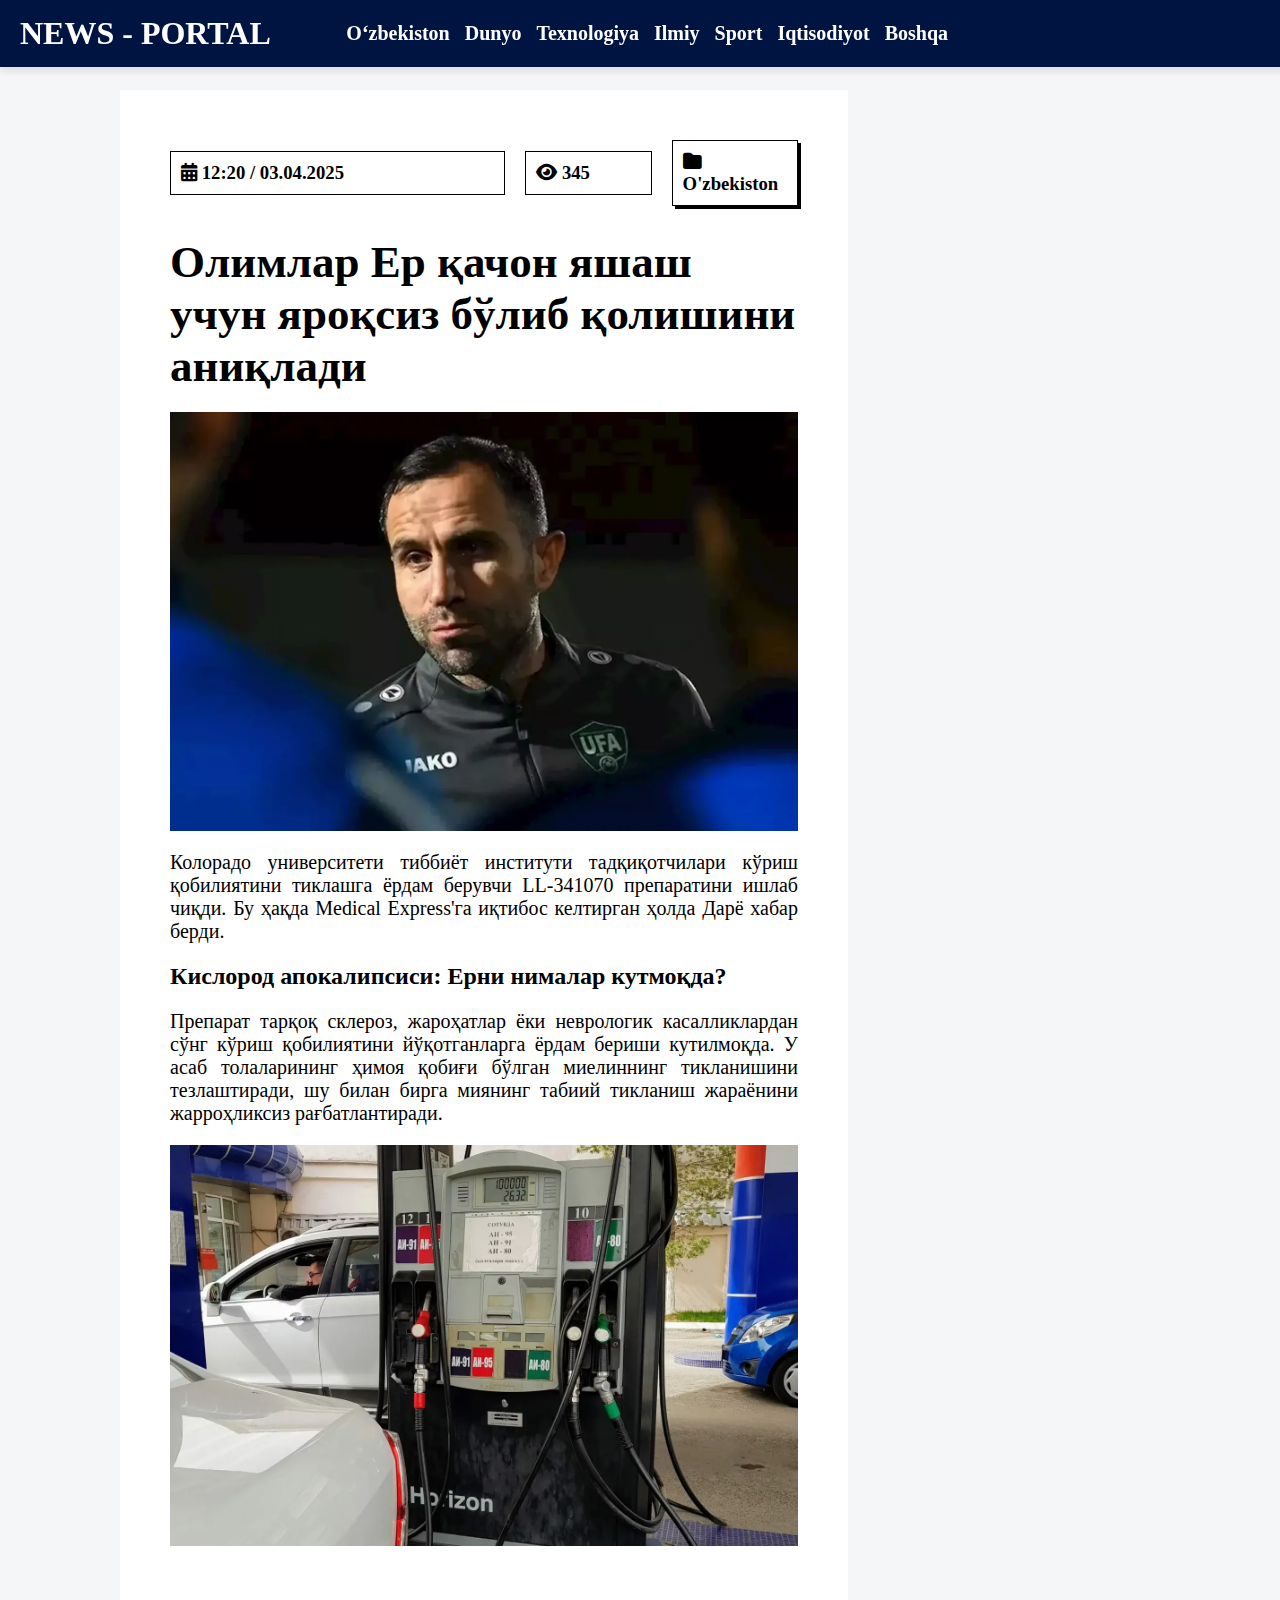
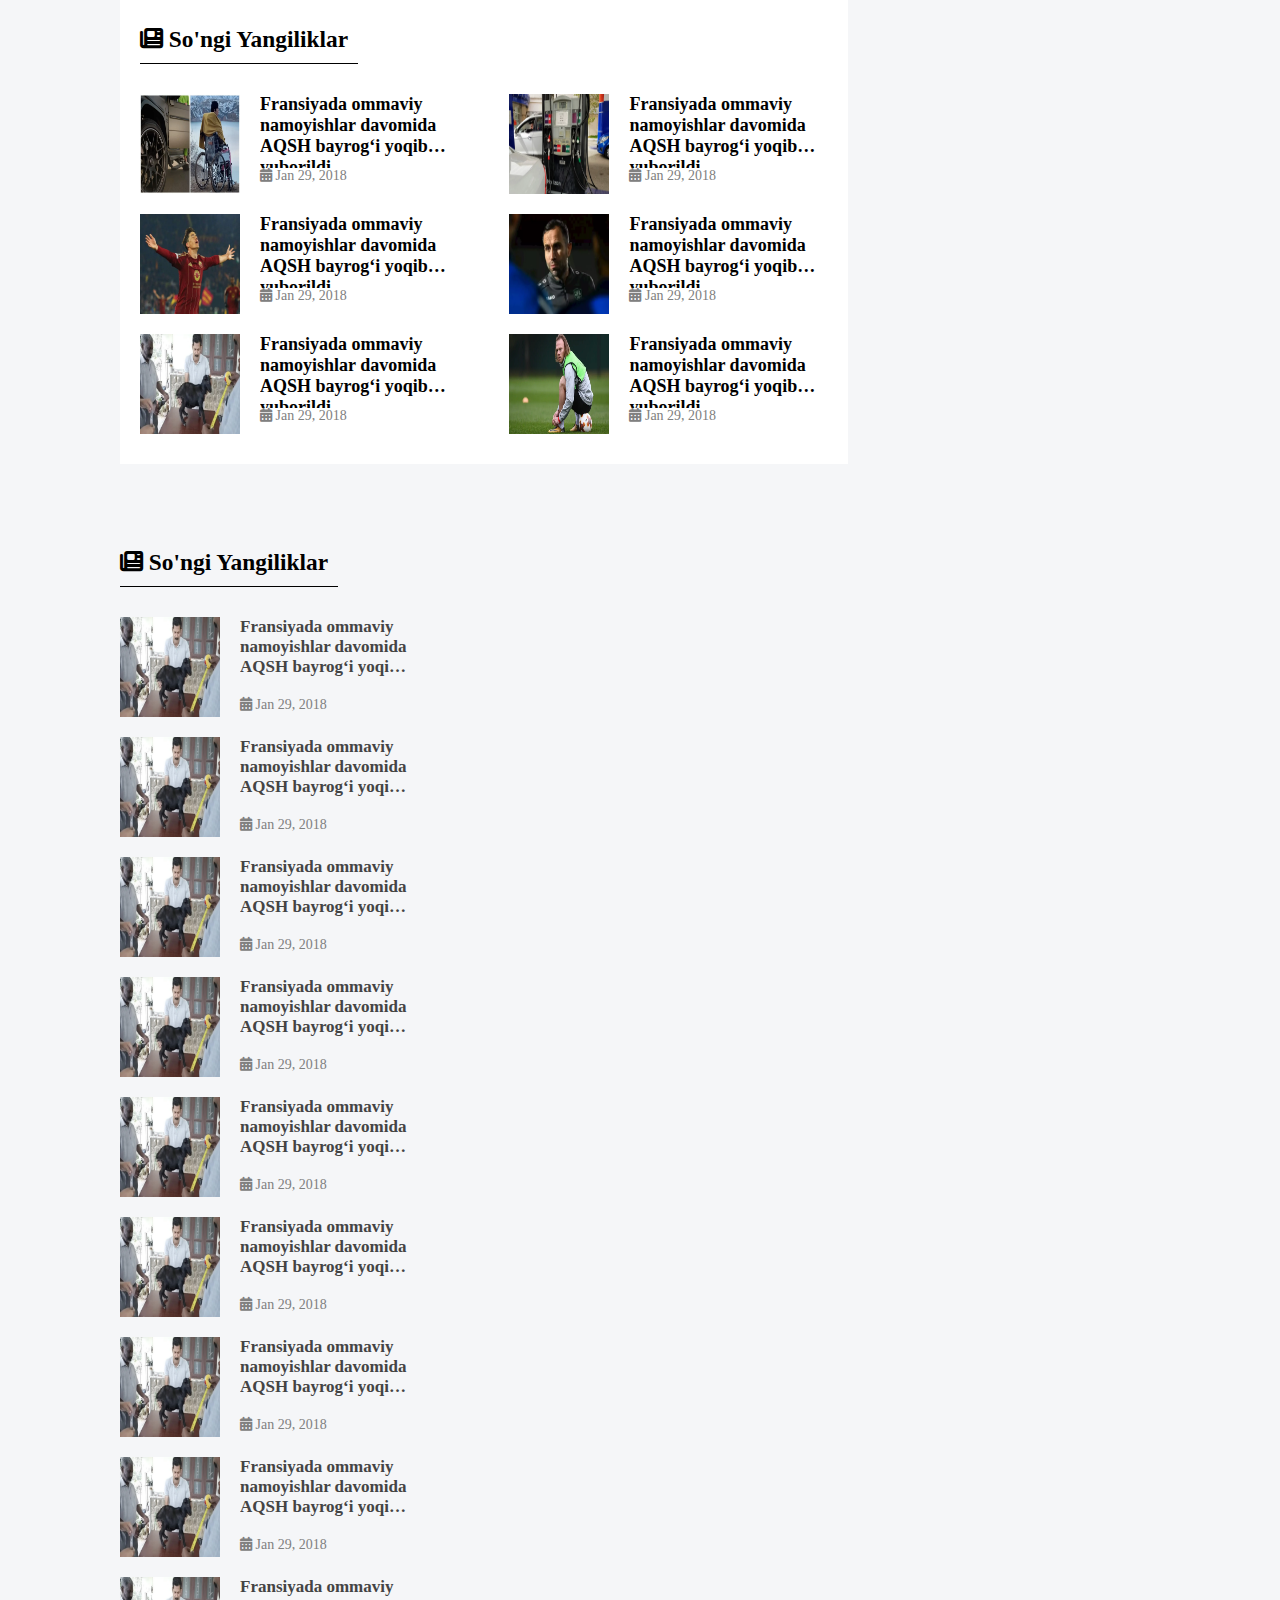
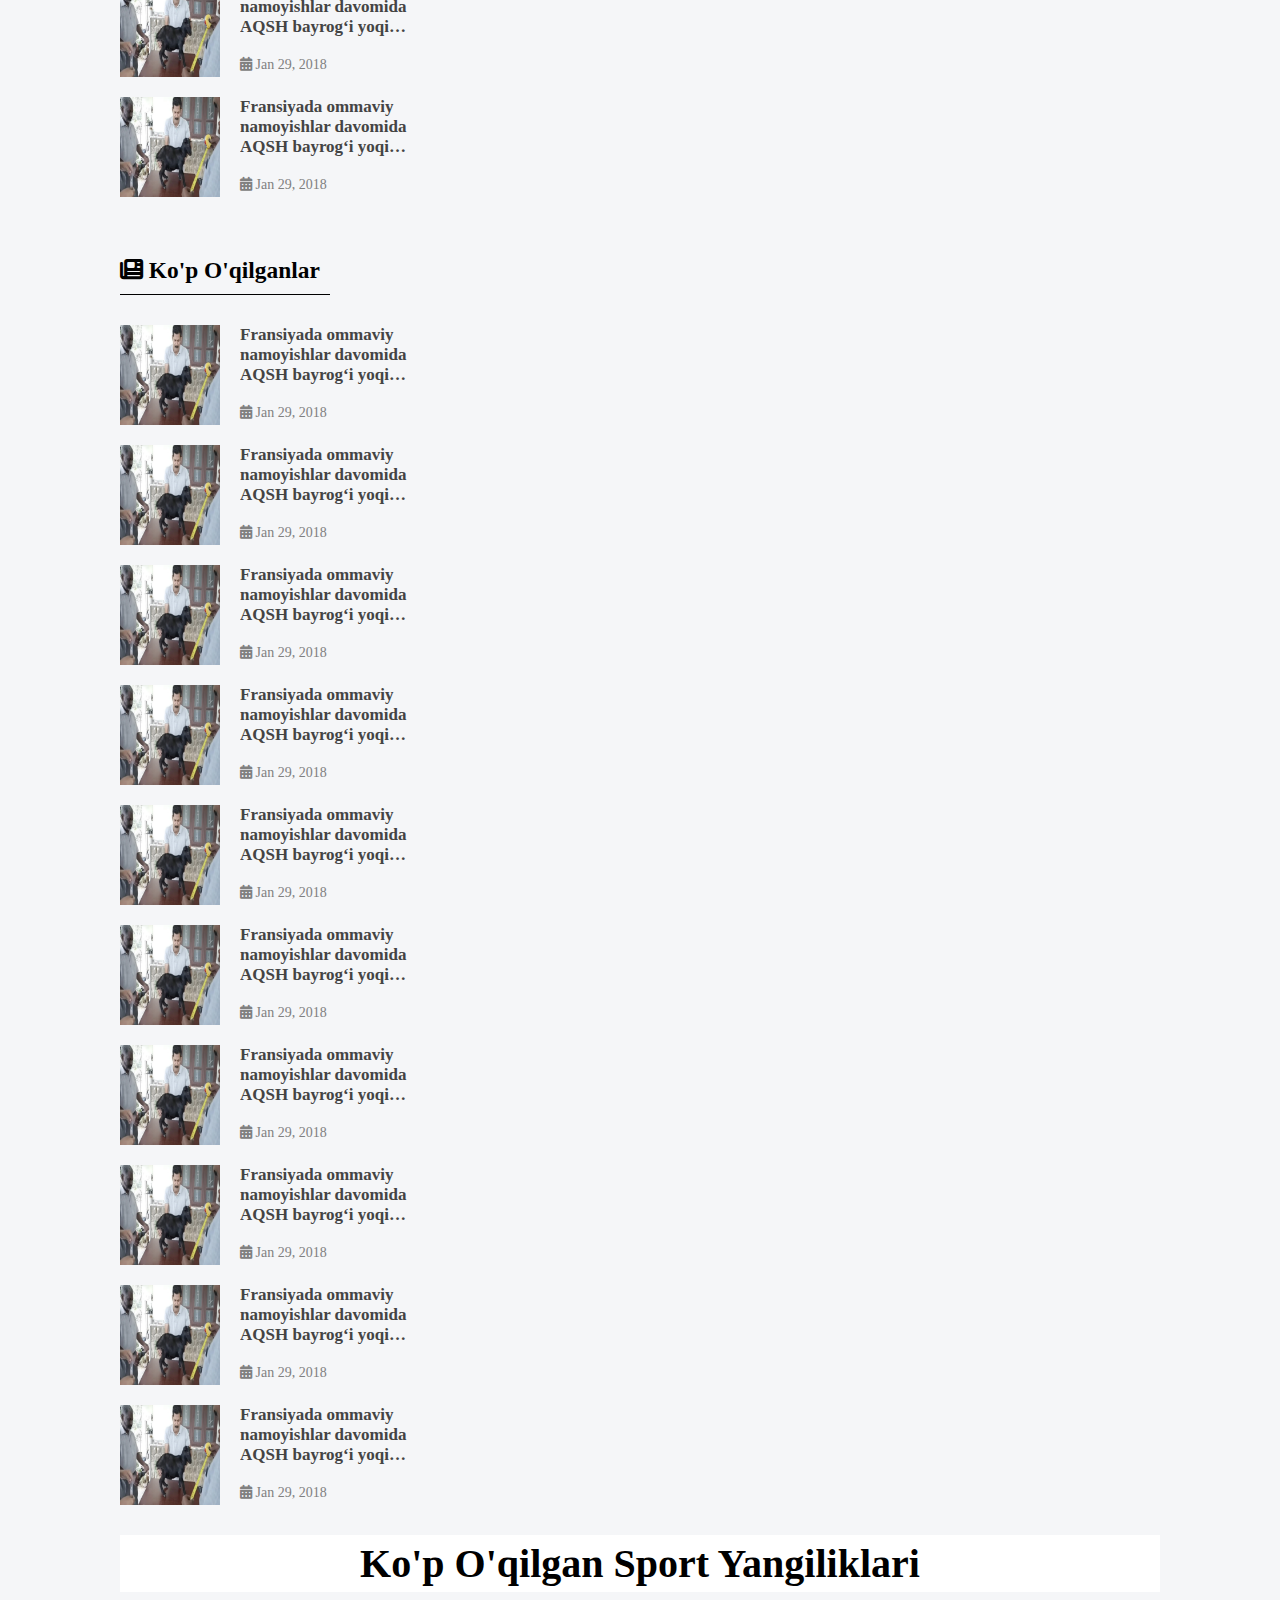
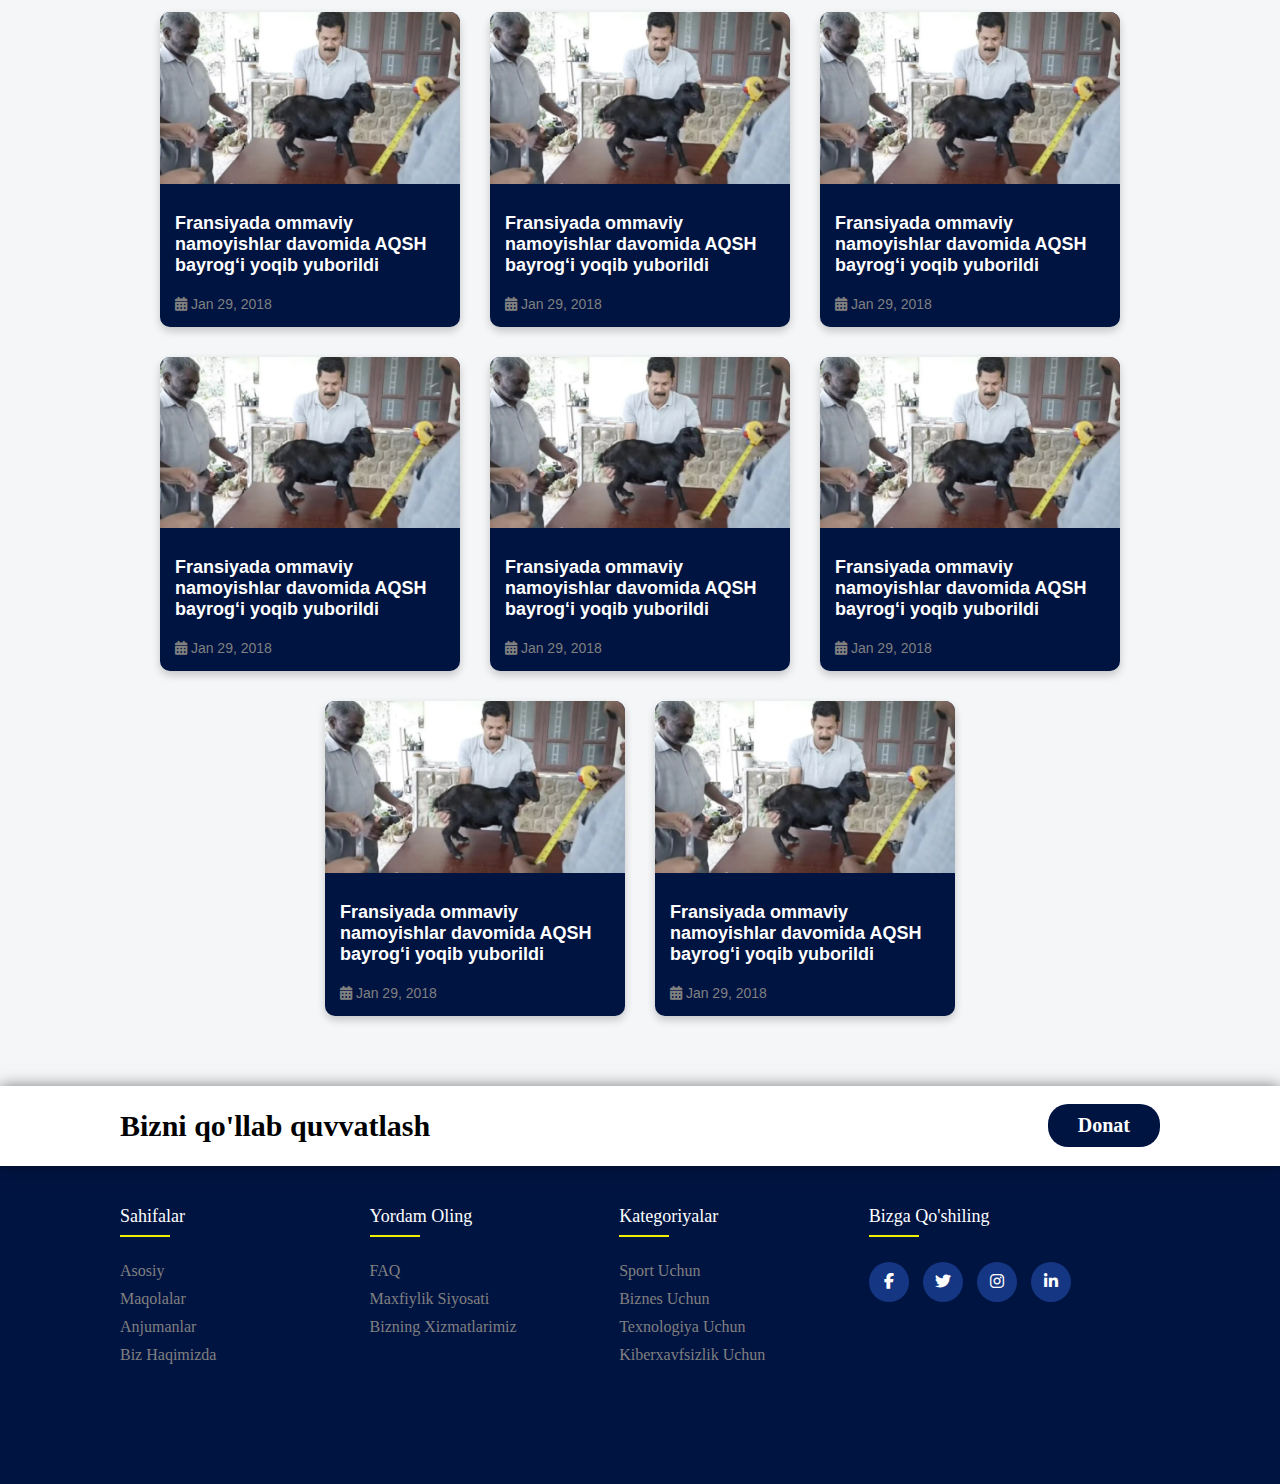
==== commit a1c08fc2: "Front tayyor" ====
--- a/pages/show.html
+++ b/pages/show.html
@@ -26,21 +26,19 @@
         <!--body links Start-->
         <nav>
             <ul>
-                <li><a href="#">Oʻzbekiston</a></li>
+                <li><a href="../pages/categories.html">Oʻzbekiston</a></li>
                 <li><a href="#">Dunyo</a></li>
-                <li><a href="#">Jamiyat</a></li>
-                <li><a href="#">Texno</a></li>
+                <li><a href="#">Texnologiya</a></li>
+                <li><a href="#">Ilmiy</a></li>
                 <li><a href="#">Sport</a></li>
-                <li><a href="#">Avto</a></li>
-                <li><a href="#">Madaniyat</a></li>
                 <li><a href="#">Iqtisodiyot</a></li>
-                <li><a href="#">Foydali</a></li>
+                <li><a href="#">Boshqa</a></li>
             </ul>
         </nav>
         <!--body links End-->
 
         <div class="logo">
-            <h1>NEWS - PORTAL</h1>
+            <h1></h1>
         </div>
     </header>
     <!--NAVBAR END-->
--- a/assets/css/main.css
+++ b/assets/css/main.css
@@ -29,6 +29,7 @@
 }
 
 .logo {
+    width: 25%;
     font-weight: bold;
     color: #fff;
 }
@@ -222,4 +223,4 @@
 
 .footer-col .social-links a:hover {
     background-color: #00d1f9;
-}
+}--- a/assets/css/cards.css
+++ b/assets/css/cards.css
@@ -182,6 +182,10 @@
     backface-visibility: hidden;
 }
 
+.news-card__read-more:hover{
+    color: #00d1f9;
+}
+
 .news-card__read-more:hover i {
     left: 0.5rem;
     color: #00d1f9;
